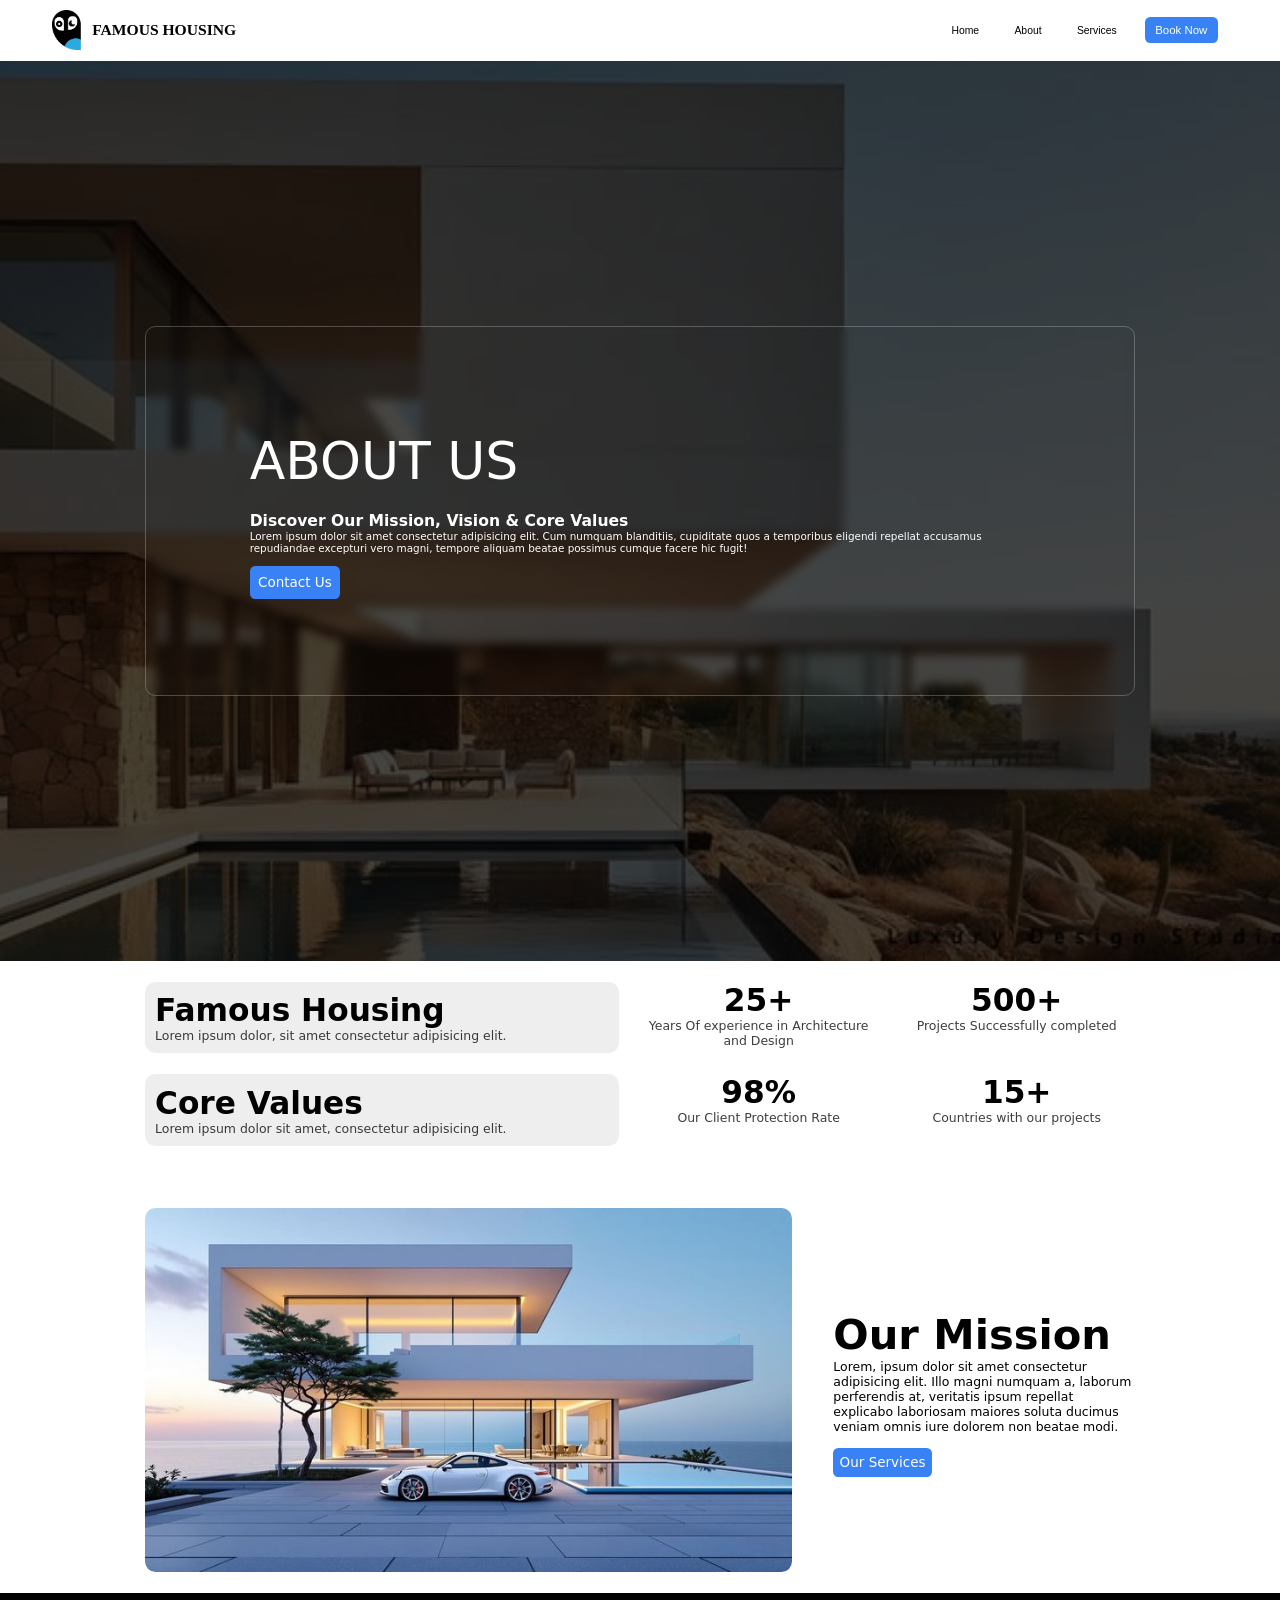
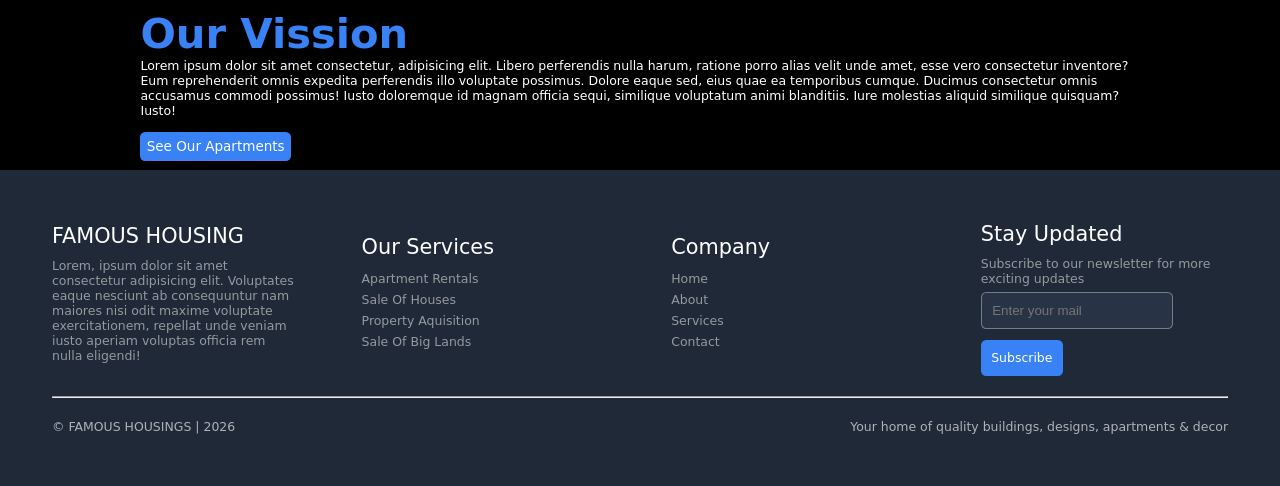
==== about.html @ 575971b8 "updated my footer to a different style and color, i also changed all my buttons colors from orange t" ====
<!DOCTYPE html>
<html lang="en">
<head>
    <meta charset="UTF-8">
    <meta name="viewport" content="width=device-width, initial-scale=1.0">
    <title>About Us</title>
   <link rel="stylesheet" href="/CSS/about.css">
   <link rel="stylesheet" href="/CSS/nav.css">
   <link rel="stylesheet" href="/CSS/aboutMedia.css">
</head>
<body>
    
     <div class="navFill">
    <nav class="primaryNav">
        <div class="companyDetails">
            <img src="/Images/navLogo.png" alt="Famous Housing & Apartment Logo" height="40px">
            <p>FAMOUS HOUSING</p>
        </div>

        <div class="navItems">
            <ul>
                <li><a href="/index.html">Home</a></li>
                <li><a href="/about.html">About</a></li>
                <li><a href="/pageServices.html">Services</a></li>
                <button> <a href="/apartment.html">Book Now</a></button>
            </ul>
        </div>
    </nav>
    </div>

   <section class="hero">
    <div class="heroSection">
        <div class="heroData">
            <p class="head">ABOUT US</p>
            <h4>Discover Our Mission, Vision & Core Values</h4>
            <p>Lorem ipsum dolor sit amet consectetur adipisicing elit. Cum numquam blanditiis, cupiditate quos a temporibus eligendi repellat accusamus repudiandae excepturi vero magni, tempore aliquam beatae possimus cumque facere hic fugit!</p>
            <a href="#">Contact Us</a>
        </div>
    </div>
   </section>

      <section class="overView">
    <div class="profile">
        <div class="dataOne">
            <h1>Famous Housing</h1>
            <p>Lorem ipsum dolor, sit amet consectetur adipisicing elit.</p>
        </div>

        <div class="dataTwo">
            <h1>25+</h1>
            <p>Years Of experience in  Architecture and Design</p>
        </div>

        <div class="dataThree">
            <h1>500+</h1>
            <p>Projects Successfully completed</p>
        </div>

        <div class="dataOne">
            <h1>Core Values</h1>
            <p>Lorem ipsum dolor sit amet, consectetur adipisicing elit. </p>
        </div>
        <div class="dataThree">
            <h1>98%</h1>
            <p>Our Client Protection Rate</p>
        </div>
        <div class="dataThree">
            <h1>15+</h1>
            <p>Countries with our projects</p>
        </div>
        
    </div>
   </section>

   <section id="dataOne">
    <div class="dataOneInfo">
        <img src="/Images/aboutbody.JPG" alt="A frontview of a luxuries apartment with chairs infront of it">
        <div class="InfoText">
            <h3>Our Mission</h3>
            <p>Lorem, ipsum dolor sit amet consectetur adipisicing elit. Illo magni numquam a, laborum perferendis at, veritatis ipsum repellat explicabo laboriosam maiores soluta ducimus veniam omnis iure dolorem non beatae modi.</p>
             <a href="/pageServices.html">Our Services</a>
        </div>
    </div>
   </section>

   <section class="visionBorad">
   <div class="visionData">
     <h3>Our Vission</h3>
    <p>Lorem ipsum dolor sit amet consectetur, adipisicing elit. Libero perferendis nulla harum, ratione porro alias velit unde amet, esse vero consectetur inventore? Eum reprehenderit omnis expedita perferendis illo voluptate possimus.
    Dolore eaque sed, eius quae ea temporibus cumque. Ducimus consectetur omnis accusamus commodi possimus! Iusto doloremque id magnam officia sequi, similique voluptatum animi blanditiis. Iure molestias aliquid similique quisquam? Iusto!</p>
     <a href="/apartment.html">See Our Apartments</a>
   </div>
   </section>

 <footer>
    <div class="footerDetails">
      <section class="footerInfo">
        <div class="containerOne">
            <a href="#" class="heading">FAMOUS HOUSING</a>
            <p>Lorem, ipsum dolor sit amet consectetur adipisicing elit. Voluptates eaque nesciunt ab consequuntur nam maiores nisi odit maxime voluptate exercitationem, repellat unde veniam iusto aperiam voluptas officia rem nulla eligendi!</p>
        </div>

        <div class="containerTwo">
            <p class="heading"> Our Services</p>
            <ul>
                <li>Apartment Rentals</li>
                <li>Sale Of Houses</li>
                <li>Property Aquisition</li>
                <li>Sale Of Big Lands</li>
            </ul>
        </div>
        <div class="containerThree">
            <p class="heading">Company</p>
           <ul>
                <li><a href="/index.html">Home</a></li>
                <li><a href="/about.html">About</a></li>
                <li><a href="/pageServices.html">Services</a></li>
                <li><a href="/contact.html">Contact</a></li>
            </ul>
        </div>

        <div class="update">
            <p class="heading">Stay Updated</p>
            <p class="upText">Subscribe to our newsletter for more exciting updates</p>
            <input type="mail" placeholder="Enter your mail">
            
            <a href="#" class="btn">Subscribe</a>
            
        </div>
        
      </section>
      <hr>
      <div class="brand">
            <p>&copy; FAMOUS HOUSINGS | 2026</p>
            <p>Your home of quality buildings, designs, apartments & decor</p>
        </div>
      </div>

         
    </footer>
</body>
</html>
---- CSS/about.css ----
body{
    background-color: rgb(255, 255, 255);
    font-family: system-ui, -apple-system, BlinkMacSystemFont, 'Segoe UI', Roboto, Oxygen, Ubuntu, Cantarell, 'Open Sans', 'Helvetica Neue', sans-serif;

}
.heroSection{
    font-family: system-ui, -apple-system, BlinkMacSystemFont, 'Segoe UI', Roboto, Oxygen, Ubuntu, Cantarell, 'Open Sans', 'Helvetica Neue', sans-serif;
    display: flex;
    justify-content: center;
    align-items: center;
    align-content: center;
    padding: 2rem;
    height: 100vh;
    background-image: url(/Images/abouthero.JPG);
    background-color: rgba(0, 0, 0, 0.726);
    background-blend-mode: overlay;
    background-position: center;
    background-size: cover;
    background-repeat: no-repeat;
    color: white;
    padding: 2rem;
}

.heroData{
    height: auto;
    background-color: rgba(240, 248, 255, 0);
    backdrop-filter: blur(05px);
    padding: 10rem;
    align-items: center;
    align-content: center;
    border-radius: 1rem;
    border: 1px solid rgba(255, 255, 255, 0.24);
    width: 80%;
}

.heroData .head{
    font-size: 5rem;
}

.heroData h4{
    font-size: 1.5rem;

}

.heroData p{
    font-size: 1rem ;
    margin-bottom: 2rem;
}

.heroData a{
    text-decoration: none;
    color: white;
    font-size: 1.3rem;
    cursor: pointer;
    padding: 0.8rem;
    border-radius: 0.5rem;
    background-color: #3882F6;
    transition: ease-in-out 0.15s;
}
#dataOne a, 
.visionBorad a{
    text-decoration: none;
    color: white;
    font-size: 1.3rem;
    cursor: pointer;
    padding: 0.6rem;
    border-radius: 0.5rem;
    background-color:#3882F6;
    transition: ease-in-out 0.15s;
    margin-bottom: 2.5rem;
}


.dataOne{
    background-color: rgb(238, 238, 238);
    padding: 1rem;
    border-radius: 1rem;
}
#dataOne a:hover{
    background-color: #0448b7;
}
.visionBorad a:hover{
    background-color: #0448b7;;
}
.heroData a:hover{
    background-color:#0448b7;;
}

.dataOne h1{
    color: rgb(0, 0, 0);
}

.overView{
    padding: 2rem;
    display: flex;
    justify-content: center;
    align-content: center;
}
.profile{
    width: 80%;
    display: grid ;
    grid-template-columns: 2fr 1fr 1fr;
    gap: 2rem;
    margin-bottom: 2rem;
}

.profile h1{
    font-size: 3rem;

}

.profile p{
    font-size: 1.2rem;
    color: rgba(0, 0, 0, 0.76);
}

.dataTwo{
    text-align: center;
}


.dataThree{
    text-align: center;
}
#dataOne{
    display: flex;
    justify-content: center;
    align-items: center;
    align-content: center;
    padding: 2rem;
}
.dataOneInfo{
    width: 80%;
    display: grid;
    grid-template-columns: 1fr 1fr;
    gap: 4rem;
    align-items: center;
}

.dataOneInfo h3{
    font-size: 4rem;
}

.dataOneInfo p{
    font-size: 1.2rem;
    margin-bottom: 2rem;
}

.dataOneInfo img{
    height: 35rem;
    border-radius: 1rem;
}

.visionBorad{
    background-color: black;
    color: white;
    padding: 1.5rem;
    display: flex;
    justify-content: center;
    align-content: center;
}
.visionData{
    width: 80%;
}

.visionData h3{
    font-size: 4rem;
    color: #3882F6;
}

.visionData p{
    font-size: 1.2rem;
    margin-bottom: 2rem;
}
---- CSS/nav.css ----
*{

    padding: 0;
    margin: 0;
    box-sizing: border-box;
    text-decoration: none;
    list-style: none;
}

body{
    background-color: rgb(255, 255, 255);
    font-family: system-ui, -apple-system, BlinkMacSystemFont, 'Segoe UI', Roboto, Oxygen, Ubuntu, Cantarell, 'Open Sans', 'Helvetica Neue', sans-serif;
}

html{
    font-size: 80%;
}

.primaryNav{
    background-color: rgb(255, 255, 255);
    align-items: center;
    display: flex;
    justify-content: space-between;
    padding: 1rem; 
    z-index: 1;
    max-width: 100%;
    height: auto;
}

.companyDetails{
    display: flex;
    justify-content: space-between;
    gap: 1rem;
    font-size: 1.5rem;
    font-family: 'Times New Roman', Times, serif;
    font-weight: bolder;
    align-items: center;
    color: rgb(0, 0, 0);
    margin-left: 4rem;
}




.navItems{
    display: flex;
    justify-content: space-between;
    margin-right: 5rem;
}

.navItems ul{
    display: flex;
    justify-content: space-between;
    gap: 2rem;
    font-family: Arial, Helvetica, sans-serif;
    font-size: 1rem;
    align-items: center;
    transition: ease 0.3s;
  
}

.navItems li{
    list-style: none;
    
}

.navItems ul li a:focus, .navItems ul li a:hover{
    background-color: #3882F6;
} 

.navItems a{
    text-decoration: none;
      color: black;
      padding: 0.7rem;
      border-radius: 0.5rem;
      transition: 0.5s;
   
}

.navItems ul button{
    background-color: #3882F6;
    height: 2.5rem;
    width: 7rem;
    border: none;
    border-radius: 0.5rem;
    font-size: 1.1rem;
    transition: ease-in-out 0.2s;
    animation: glow 1s infinite;
}
@keyframes glow{
    0% {
        box-shadow: 0 0 10px rgba(255, 255, 255, 0.5);
    }
    50%{
        box-shadow: 0 0 20px rgb(255, 255, 255);
    }
    100%{
        box-shadow: 0 0 10px rgba(255, 255, 255, 0.5);
    }

}
.navItems ul button a{
    color: white;
}

.navItems ul button:hover{
    background-color: rgb(0, 0, 75);
}

footer{
    padding: 2rem;
    display: flex;
    justify-content: center;
    align-items: center;
    align-content: center;
    background-color: #1F2937;
    color: white;
    width: 100%;
}

.footerDetails{
    padding: 3rem;
   
}

.footerInfo{
    display: grid;
    grid-template-columns: 1fr 1fr 1fr 1fr;
    gap: 6rem;
    align-items: center;
    align-content: center;
    margin-bottom: 3rem;
}

.heading{
    font-size: 2rem;
    margin-bottom: 1rem;
    font-weight: 500;
}

.containerOne a{
    color: white;

}

.containerOne a:hover{
    color:#3882F6;
}

.containerOne p{
    font-size: 1.2rem;
    margin-top: 1rem;
    color: rgba(255, 255, 255, 0.525);
}

.containerTwo ul{
    font-size: 1.2rem;
    line-height: 2rem;
    color: rgba(255, 255, 255, 0.525);
}

.containerThree a{
    color: rgba(255, 255, 255, 0.525);
    font-size: 1.2rem;
    line-height: 2rem;
}

.containerThree a:hover{
    color:#3882F6;
}

.upText{
    font-size: 1.2rem;
    margin-bottom: 0.5rem;
    color: rgba(255, 255, 255, 0.525);
}
.update input{
    height: auto;
    width: fit-content;
    border: 0.5px solid rgba(255, 255, 255, 0.357);
    background-color: #283445;
    padding: 1rem;
    border-radius: 0.5rem;
    color: white;
    margin-bottom: 2rem;
   
}

.btn{
    padding: 1rem;
    border: none;
    border-radius: 0.5rem;
    background-color: #3882F6;
    color: white;
    font-size: 1.2rem;
    
    
    
}

.brand{
    display: flex;
    justify-content: space-between;
    gap: 12rem;
    color: rgba(255, 255, 255, 0.643);
    font-size: 1.2rem;
    margin-top: 2rem;
}
---- CSS/aboutMedia.css ----
@media (max-width: 144rem){
    html{
        font-size: 70%;
    }
}

@media (max-width: 102.4rem){
    html{
        font-size: 65%;

    }
    .dataOneInfo{
        grid-template-columns: 1fr 1fr;
    }

    
}

@media(max-width: 60rem){
    html{
        font-size: 50%;
    }
    .missionData{
        display: block;
    }

    .dataOneInfo{
        display: block;
    }

    .dataOneInfo img{
        height: 21rem;
    }
    .heroSection{
        height: 70vh;
    }

    .heroData{
        height: 40vh;
    }

    .heroData{
        padding: 3rem;
    }

    /* .navItems ul{
        display: none;
    } */
      .footerInfo{
        grid-template-columns: 1fr 1fr;
    }
}
@media(max-width: 30rem){
    html{
        font-size: 45%;
    }


}
@media (max-width: 22.5rem){
    html{
        font-size: 40%;
    }
}
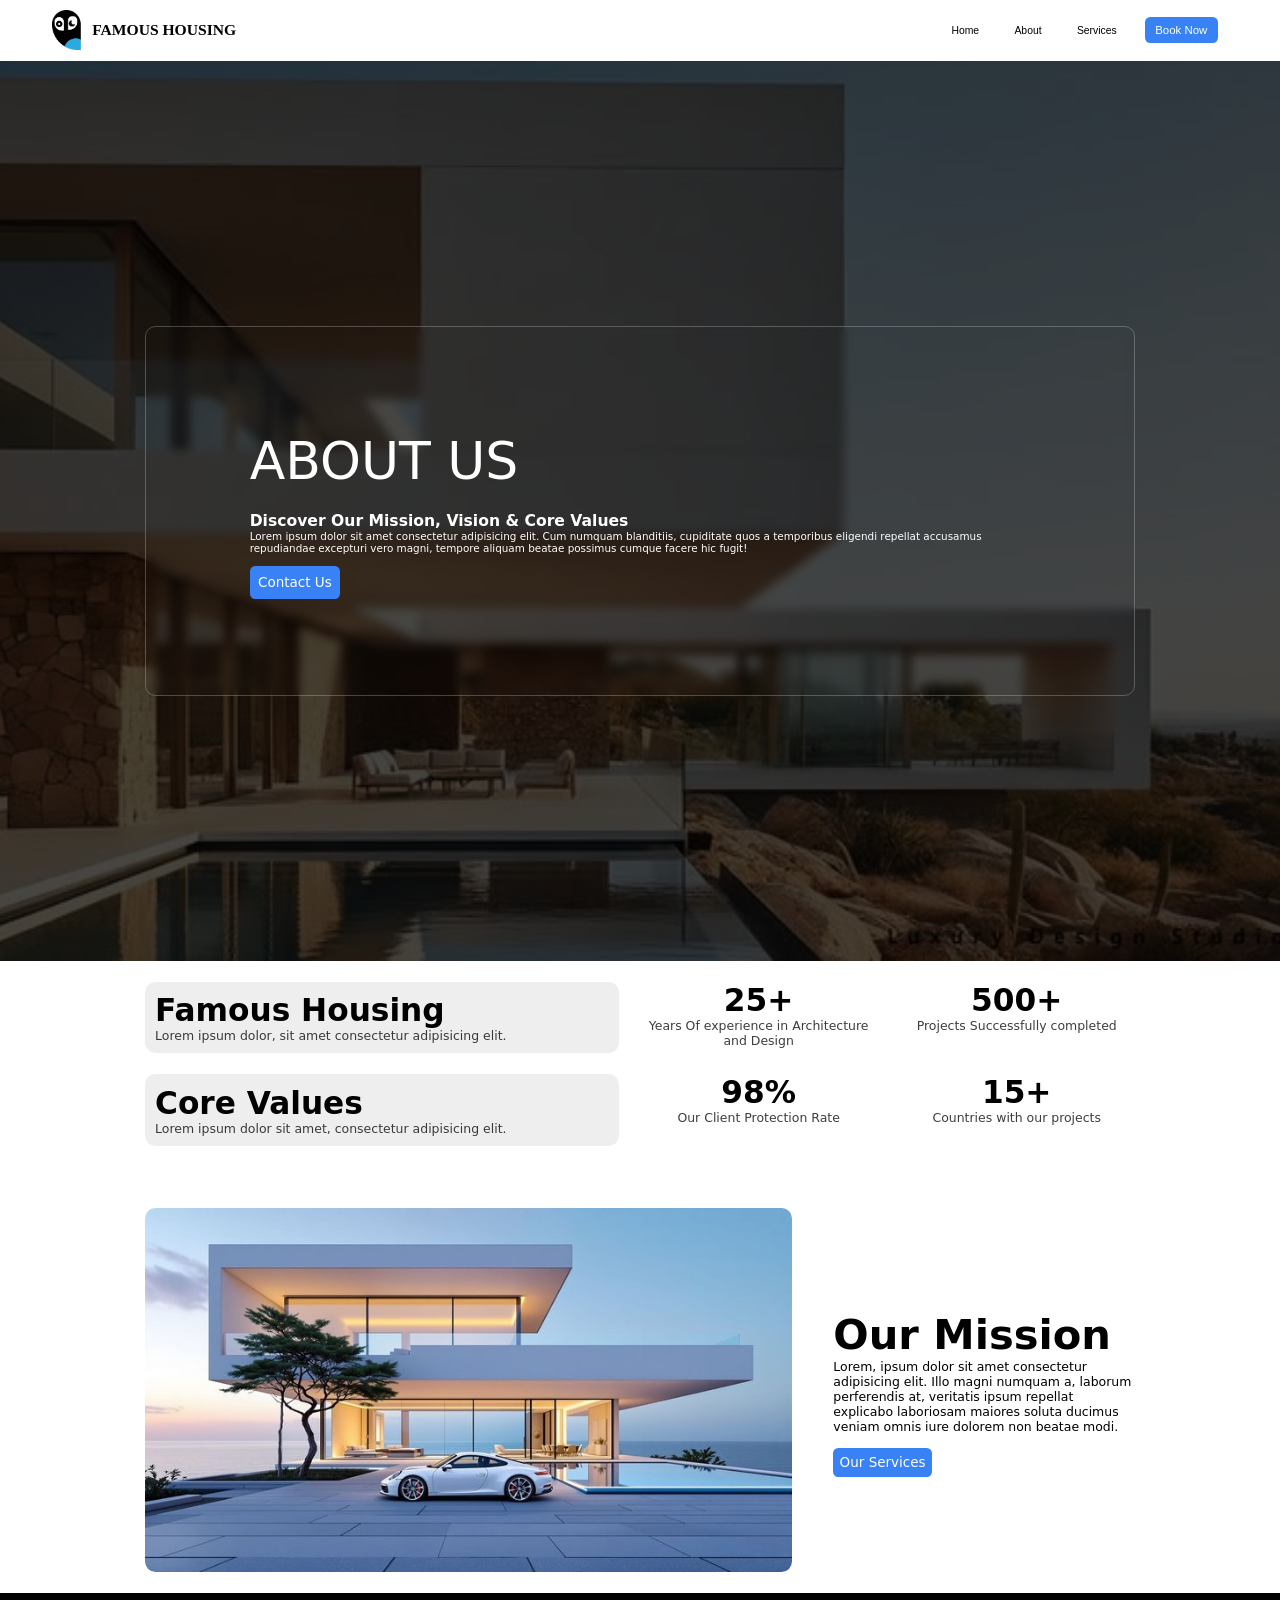
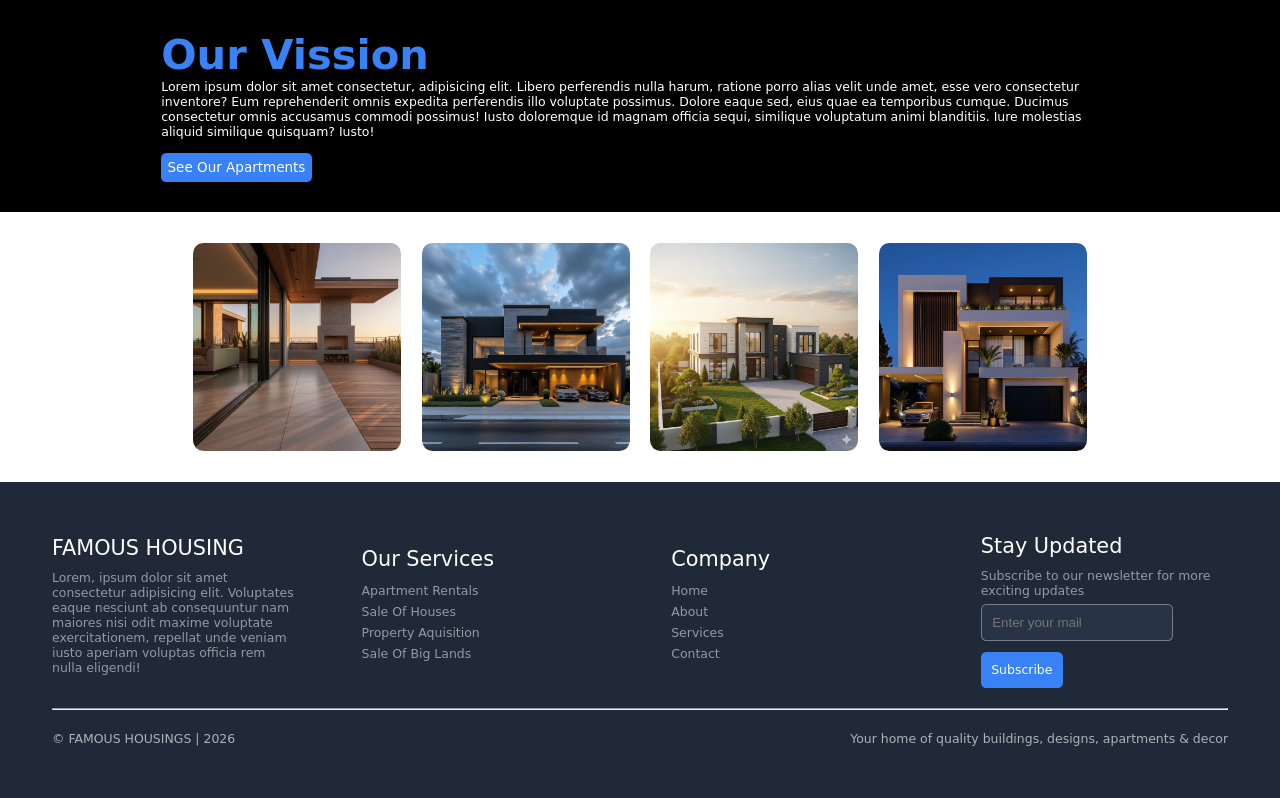
==== commit dc3c6906: "WIP: local changes" ====
--- a/about.html
+++ b/about.html
@@ -92,6 +92,18 @@
    </div>
    </section>
 
+   <section class="gallery">
+    <div class="galleryImages">
+        <img src="/Images/P4.JPG" alt="A house image with grass infront of it ">
+  
+        <img src="/Images/A2.JPG" alt="A house image with grass infront of it ">
+
+        <img src="/Images/A3.JPG" alt="A house image with grass infront of it ">
+   
+        <img src="/Images/A4.JPG" alt="A house image with grass infront of it ">
+    </div>
+   </section>
+
  <footer>
     <div class="footerDetails">
       <section class="footerInfo">
--- a/CSS/about.css
+++ b/CSS/about.css
@@ -162,6 +162,7 @@
 }
 .visionData{
     width: 80%;
+    padding: 2rem;
 }
 
 .visionData h3{
@@ -174,6 +175,25 @@
     margin-bottom: 2rem;
 }
 
+.gallery{
+    padding: 3rem;
+    display: flex;
+    justify-content: center;
+    align-content: center;
+}
+
+.galleryImages{
+    display: grid;
+    grid-template-columns: 1fr 1fr 1fr 1fr;
+    gap: 2rem;
+}
+
+.gallery img{
+   flex: 1;
+    height: 30rem;
+    border-radius: 1rem;
+  
+}
 
 
 
--- a/CSS/nav.css
+++ b/CSS/nav.css
@@ -64,7 +64,8 @@
     
 }
 
-.navItems ul li a:focus, .navItems ul li a:hover{
+.navItems ul li a:active, 
+.navItems ul li a:hover{
     background-color: #3882F6;
 } 
 
@@ -104,7 +105,7 @@
 }
 
 .navItems ul button:hover{
-    background-color: rgb(0, 0, 75);
+    background-color:#0243ab;
 }
 
 footer{
@@ -144,7 +145,7 @@
 }
 
 .containerOne a:hover{
-    color:#3882F6;
+    color:#1c59bb;
 }
 
 .containerOne p{
@@ -183,7 +184,16 @@
     border-radius: 0.5rem;
     color: white;
     margin-bottom: 2rem;
+    margin-right: 1rem;
    
+}
+
+.update a{
+    transition: ease-in-out 0.3s;
+}
+
+.update a:hover{
+    background-color: #0757d8;
 }
 
 .btn{
--- a/CSS/aboutMedia.css
+++ b/CSS/aboutMedia.css
@@ -12,6 +12,15 @@
     }
     .dataOneInfo{
         grid-template-columns: 1fr 1fr;
+    }
+
+    .galleryImages{
+        grid-template-columns: 1fr 1fr 1fr 1fr;
+
+    }
+
+    .gallery img{
+        height: 20rem;
     }
 
     
@@ -50,10 +59,28 @@
       .footerInfo{
         grid-template-columns: 1fr 1fr;
     }
+
+    .galleryImages{
+        grid-template-columns: 1fr 1fr 1fr;
+
+    }
+
+    .gallery img{
+        height: 17rem;
+    }
 }
 @media(max-width: 30rem){
     html{
         font-size: 45%;
+    }
+
+    .galleryImages{
+        grid-template-columns: 1fr 1fr;
+
+    }
+
+    .gallery img{
+        height: 22rem;
     }
 
 
@@ -62,5 +89,14 @@
     html{
         font-size: 40%;
     }
+
+    .galleryImages{
+        grid-template-columns: 1fr 1fr;
+
+    }
+
+    .gallery img{
+        height: 20rem;
+    }
 }
 
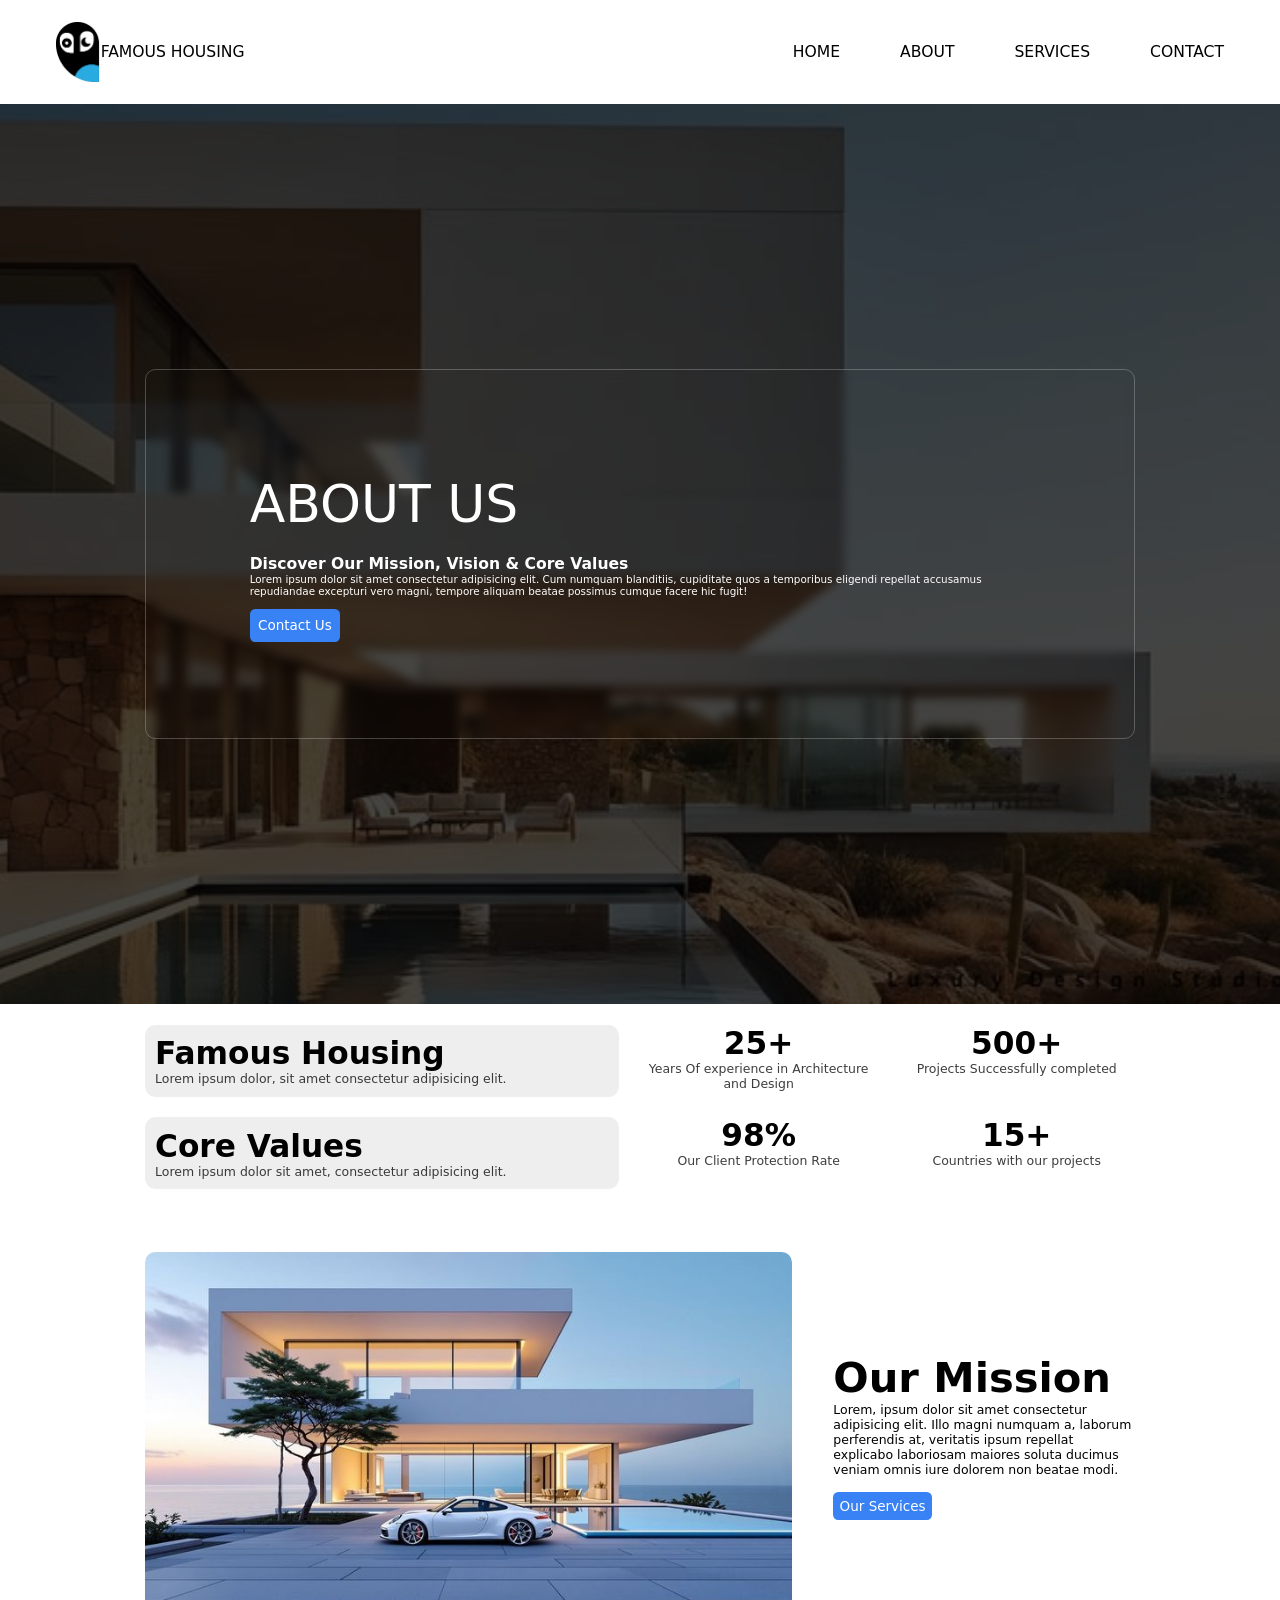
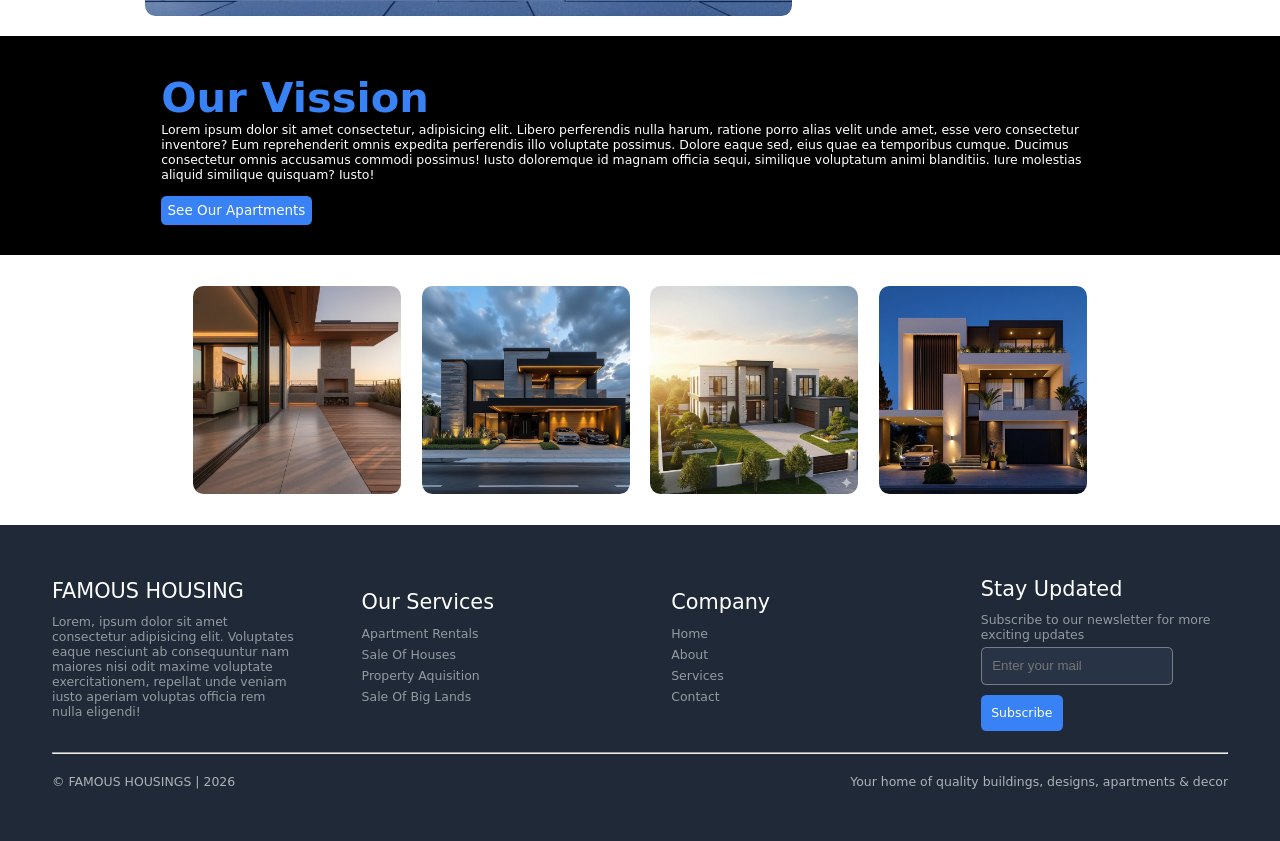
==== commit 88a7c0aa: "added my JS file and also changed my navbar and made it responsive using JS and added a hamburger me" ====
--- a/about.html
+++ b/about.html
@@ -10,23 +10,23 @@
 </head>
 <body>
     
-     <div class="navFill">
-    <nav class="primaryNav">
-        <div class="companyDetails">
-            <img src="/Images/navLogo.png" alt="Famous Housing & Apartment Logo" height="40px">
-            <p>FAMOUS HOUSING</p>
-        </div>
-
-        <div class="navItems">
-            <ul>
-                <li><a href="/index.html">Home</a></li>
-                <li><a href="/about.html">About</a></li>
-                <li><a href="/pageServices.html">Services</a></li>
-                <button> <a href="/apartment.html">Book Now</a></button>
-            </ul>
-        </div>
+     <nav>
+        <ul class="sidebar">
+            <li onClick=hideSidebar()><a href="#" ><img src="/Images/close-x-svgrepo-com.svg" alt="" height="40px" class="navBtn"></a></li>
+            <li><a href="index.html">HOME</a></li>
+            <li><a href="about.html">ABOUT</a></li>
+            <li><a href="pageServices.html">SERVICES</a></li>
+            <li><a href="contact.html">CONTACT</a></li>
+        </ul>
+        <ul>
+            <li class="hideOnMobile navLogo"><a href="#"><img src="Images/navLogo.png" alt="" height="60px">FAMOUS HOUSING</a></li>
+            <li class="hideOnMobile"><a href="#">HOME</a></li>
+            <li class="hideOnMobile"><a href="about.html">ABOUT</a></li>
+            <li class="hideOnMobile"><a href="pageServices.html">SERVICES</a></li>
+            <li class="hideOnMobile"><a href="contact.html">CONTACT</a></li>
+            <li class="openBar" onClick=showSidebar() ><a href="#"><img src="/Images/hamburger-menu-svgrepo-com.svg" alt="" height="40px"></a></li>
+        </ul>
     </nav>
-    </div>
 
    <section class="hero">
     <div class="heroSection">
@@ -150,5 +150,6 @@
 
          
     </footer>
+    <script src="nav.js"></script>
 </body>
 </html>
--- a/CSS/nav.css
+++ b/CSS/nav.css
@@ -7,105 +7,98 @@
     list-style: none;
 }
 
+/* Set body background and typography for the entire site */
 body{
-    background-color: rgb(255, 255, 255);
-    font-family: system-ui, -apple-system, BlinkMacSystemFont, 'Segoe UI', Roboto, Oxygen, Ubuntu, Cantarell, 'Open Sans', 'Helvetica Neue', sans-serif;
-}
-
+    background-color: rgb(255, 255, 255); /* White background */
+    font-family: system-ui, -apple-system, BlinkMacSystemFont, 'Segoe UI', Roboto, Oxygen, Ubuntu, Cantarell, 'Open Sans', 'Helvetica Neue', sans-serif; /* Cross-platform font stack */
+}
+
+/* Base font size for responsive rem units */
 html{
-    font-size: 80%;
-}
-
-.primaryNav{
-    background-color: rgb(255, 255, 255);
-    align-items: center;
-    display: flex;
-    justify-content: space-between;
-    padding: 1rem; 
-    z-index: 1;
-    max-width: 100%;
-    height: auto;
-}
-
-.companyDetails{
-    display: flex;
-    justify-content: space-between;
-    gap: 1rem;
+    font-size: 80%; /* Makes 1rem = 12.8px for scalable sizing */
+}
+
+/* Navigation bar: horizontal layout with white background */
+nav{
+    background-color: white; /* White nav background */
+    height: auto; /* Flexible height for content */
+    padding: 1.5rem; /* Inner spacing */
+}
+
+/* Navigation list: horizontal flex layout with right alignment */
+nav ul{
+    width: 100%; /* Full width */
+    display: flex; /* Horizontal layout */
+    justify-content: flex-end; /* Align items to the right */
+    align-items: flex-end; /* Align vertically at bottom */
+    padding: 1rem; /* Inner padding */
+    
+}
+
+/* Logo styling: larger, bolder text */
+.navLogo{
+    font-size: 2.5rem; /* Large text */
+    font-weight: 900; /* Heavy weight */
+    
+}
+
+/* Navigation list items */
+nav li{
+    height: 5rem; /* Fixed height for consistent spacing */
+}
+
+/* Navigation links: flex container for icon+text alignment */
+nav a{
+    height: 100%; /* Fill parent height */
+    padding: 0 30px; /* Horizontal padding on left/right */
+    display: flex; /* Flexbox for content alignment */
+    justify-content: flex-start; /* Align content left */
+    align-items: center; /* Center vertically */
+    color: rgb(0, 0, 0); /* Black text */
+    font-weight: 500; /* Medium font weight */
+   font-size: 1.5rem; /* Readable size */
+}
+
+/* Navigation link hover state: subtle background change */
+nav a:hover{
+    background-color: rgba(0, 0, 0, 0.228); /* Slight dark overlay */
+    border-radius: 0.5rem; /* Rounded corners */
+}
+
+/* Make first nav item push other items to the right */
+nav li:first-child{
+    margin-right: auto; /* Take up leftover horizontal space */
+}
+
+/* Mobile sidebar: fixed position overlay menu */
+.sidebar{
+    position: fixed; /* Overlay the page */
+    top: 0; /* Stick to top */
+    right: 0; /* Stick to right edge */
+    width: 250px; /* Narrow sidebar width */
+    height: auto; /* Flexible height */
+    background-color: rgba(255, 255, 255, 0.498); /* Semi-transparent white */
+    backdrop-filter: blur(10px); /* Frosted glass effect */
+    display: none; /* Hidden by default */
+    justify-content: flex-start; /* Align items to top */
+    align-items: flex-start; /* Stack vertically */
+    flex-direction: column; /* Vertical orientation */
+    z-index: 999; /* On top of other content */
+    
+}
+.navBtn{
+    height: 3rem;
+}
+.sidebar li{
+    width: 100%;
+}
+
+.sidebar a{
+    width: 100%;
     font-size: 1.5rem;
-    font-family: 'Times New Roman', Times, serif;
-    font-weight: bolder;
-    align-items: center;
-    color: rgb(0, 0, 0);
-    margin-left: 4rem;
-}
-
-
-
-
-.navItems{
-    display: flex;
-    justify-content: space-between;
-    margin-right: 5rem;
-}
-
-.navItems ul{
-    display: flex;
-    justify-content: space-between;
-    gap: 2rem;
-    font-family: Arial, Helvetica, sans-serif;
-    font-size: 1rem;
-    align-items: center;
-    transition: ease 0.3s;
-  
-}
-
-.navItems li{
-    list-style: none;
-    
-}
-
-.navItems ul li a:active, 
-.navItems ul li a:hover{
-    background-color: #3882F6;
-} 
-
-.navItems a{
-    text-decoration: none;
-      color: black;
-      padding: 0.7rem;
-      border-radius: 0.5rem;
-      transition: 0.5s;
-   
-}
-
-.navItems ul button{
-    background-color: #3882F6;
-    height: 2.5rem;
-    width: 7rem;
-    border: none;
-    border-radius: 0.5rem;
-    font-size: 1.1rem;
-    transition: ease-in-out 0.2s;
-    animation: glow 1s infinite;
-}
-@keyframes glow{
-    0% {
-        box-shadow: 0 0 10px rgba(255, 255, 255, 0.5);
-    }
-    50%{
-        box-shadow: 0 0 20px rgb(255, 255, 255);
-    }
-    100%{
-        box-shadow: 0 0 10px rgba(255, 255, 255, 0.5);
-    }
-
-}
-.navItems ul button a{
-    color: white;
-}
-
-.navItems ul button:hover{
-    background-color:#0243ab;
+}
+.openBar{
+    display: none;
 }
 
 footer{
@@ -216,4 +209,53 @@
     font-size: 1.2rem;
     margin-top: 2rem;
 }
-
+@media(max-width: 60rem){
+    html{
+        font-size: 40%;
+    }
+
+
+       .hideOnMobile{
+        display: none;
+    }
+
+      .sidebar{
+        width: 100%;
+        height: auto;
+    }
+     .navLogo{
+    display: flex;
+   }
+
+   nav a:hover{
+    background-color: white;
+   }
+        .openBar{
+        display: flex;
+    }
+
+      .sidebar{
+        width: 100%;
+        height: auto;
+    }
+     .navLogo{
+    display: flex;
+   }
+
+   nav a:hover{
+    background-color: white;
+   }
+
+
+}
+
+@media (max-width: 22.5rem){
+    html{
+        font-size: 40%;
+    }
+      .sidebar{
+        width: 100%;
+        height: 100vh;
+    }
+  
+}
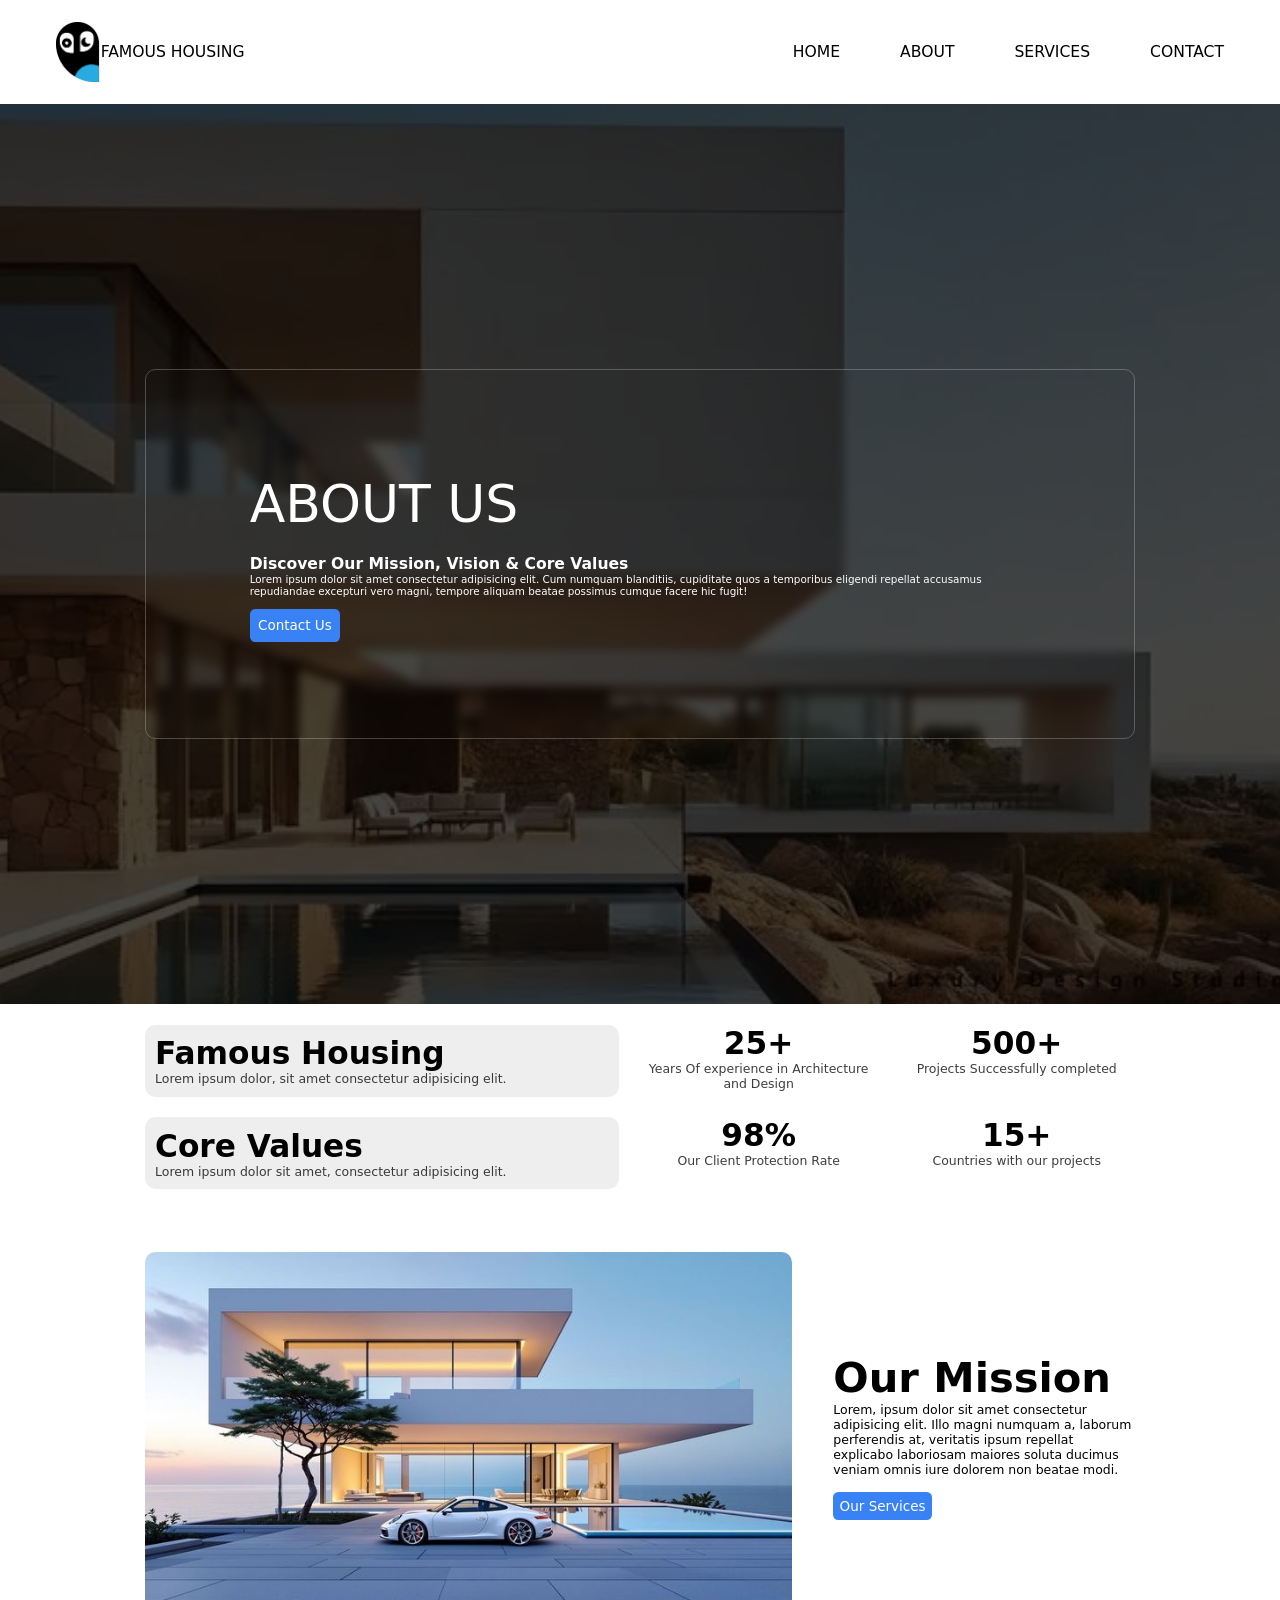
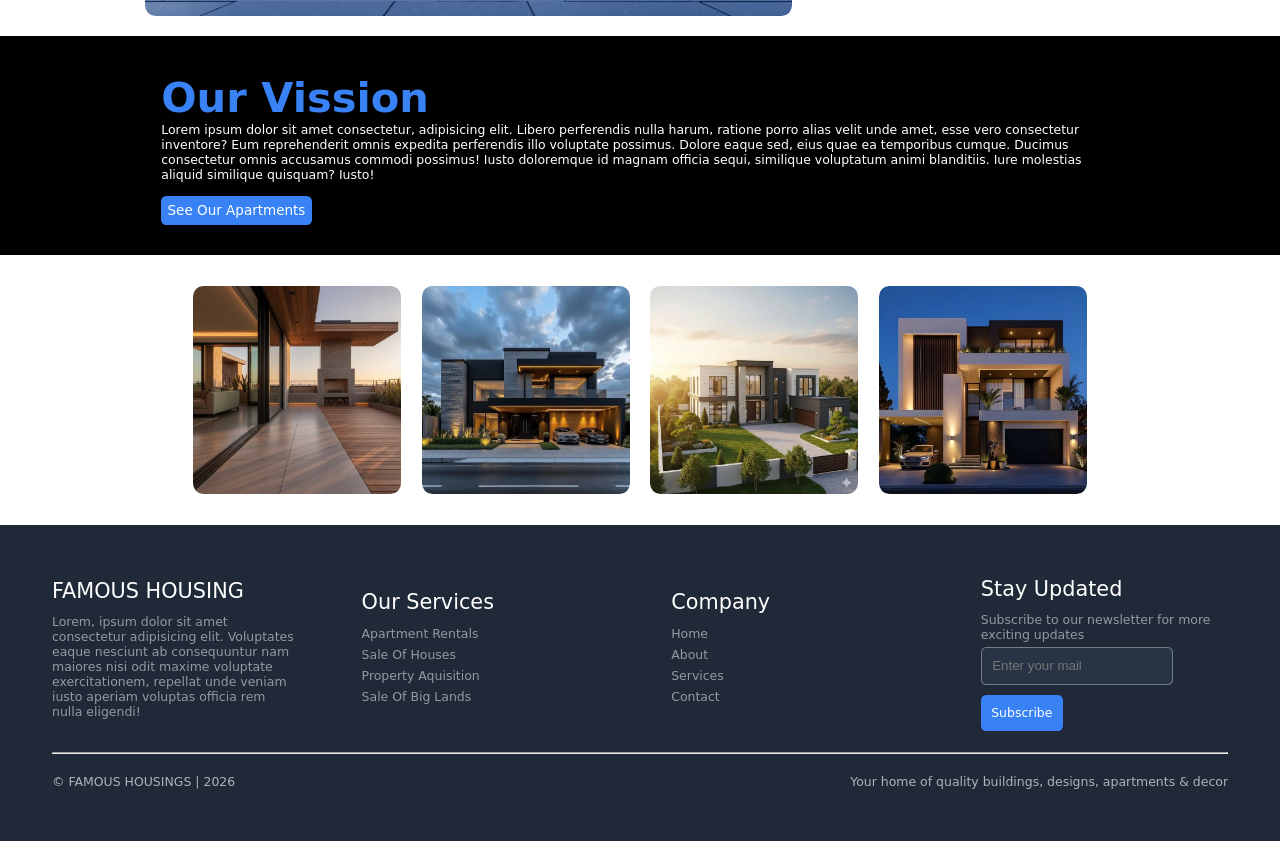
==== commit 05b2c23b: "i compressed my images to webp format and updated them in my files" ====
--- a/about.html
+++ b/about.html
@@ -12,19 +12,19 @@
     
      <nav>
         <ul class="sidebar">
-            <li onClick=hideSidebar()><a href="#" ><img src="/Images/close-x-svgrepo-com.svg" alt="" height="40px" class="navBtn"></a></li>
+            <li onClick=hideSidebar()><a href="#" ><img src="/Images/close-x-svgrepo-com.svg" alt="" height="40" class="navBtn"></a></li>
             <li><a href="index.html">HOME</a></li>
             <li><a href="about.html">ABOUT</a></li>
             <li><a href="pageServices.html">SERVICES</a></li>
             <li><a href="contact.html">CONTACT</a></li>
         </ul>
         <ul>
-            <li class="hideOnMobile navLogo"><a href="#"><img src="Images/navLogo.png" alt="" height="60px">FAMOUS HOUSING</a></li>
+            <li class="hideOnMobile navLogo"><a href="#"><img src="Images/navLogo.png" alt="" height="60">FAMOUS HOUSING</a></li>
             <li class="hideOnMobile"><a href="#">HOME</a></li>
             <li class="hideOnMobile"><a href="about.html">ABOUT</a></li>
             <li class="hideOnMobile"><a href="pageServices.html">SERVICES</a></li>
             <li class="hideOnMobile"><a href="contact.html">CONTACT</a></li>
-            <li class="openBar" onClick=showSidebar() ><a href="#"><img src="/Images/hamburger-menu-svgrepo-com.svg" alt="" height="40px"></a></li>
+            <li class="openBar" onClick=showSidebar() ><a href="#"><img src="/Images/hamburger-menu-svgrepo-com.svg" alt="" height="40"></a></li>
         </ul>
     </nav>
 
@@ -96,11 +96,11 @@
     <div class="galleryImages">
         <img src="/Images/P4.JPG" alt="A house image with grass infront of it ">
   
-        <img src="/Images/A2.JPG" alt="A house image with grass infront of it ">
+        <img src="/Images/A2.webp" alt="A house image with grass infront of it ">
 
-        <img src="/Images/A3.JPG" alt="A house image with grass infront of it ">
+        <img src="/Images/A3.webp" alt="A house image with grass infront of it ">
    
-        <img src="/Images/A4.JPG" alt="A house image with grass infront of it ">
+        <img src="/Images/A4.webp" alt="A house image with grass infront of it ">
     </div>
    </section>
 
--- a/CSS/about.css
+++ b/CSS/about.css
@@ -12,7 +12,7 @@
     align-content: center;
     padding: 2rem;
     height: 100vh;
-    background-image: url(/Images/abouthero.JPG);
+    background-image: url(/Images/abouthero.webp);
     background-color: rgba(0, 0, 0, 0.726);
     background-blend-mode: overlay;
     background-position: center;
@@ -190,7 +190,7 @@
 
 .gallery img{
    flex: 1;
-    height: 30rem;
+    height: 20rem;
     border-radius: 1rem;
   
 }
--- a/CSS/nav.css
+++ b/CSS/nav.css
@@ -5,6 +5,7 @@
     box-sizing: border-box;
     text-decoration: none;
     list-style: none;
+    
 }
 
 /* Set body background and typography for the entire site */
@@ -23,6 +24,7 @@
     background-color: white; /* White nav background */
     height: auto; /* Flexible height for content */
     padding: 1.5rem; /* Inner spacing */
+    height: auto;
 }
 
 /* Navigation list: horizontal flex layout with right alignment */
--- a/CSS/aboutMedia.css
+++ b/CSS/aboutMedia.css
@@ -79,9 +79,7 @@
 
     }
 
-    .gallery img{
-        height: 22rem;
-    }
+    
 
 
 }
@@ -95,8 +93,6 @@
 
     }
 
-    .gallery img{
-        height: 20rem;
-    }
+   
 }
 
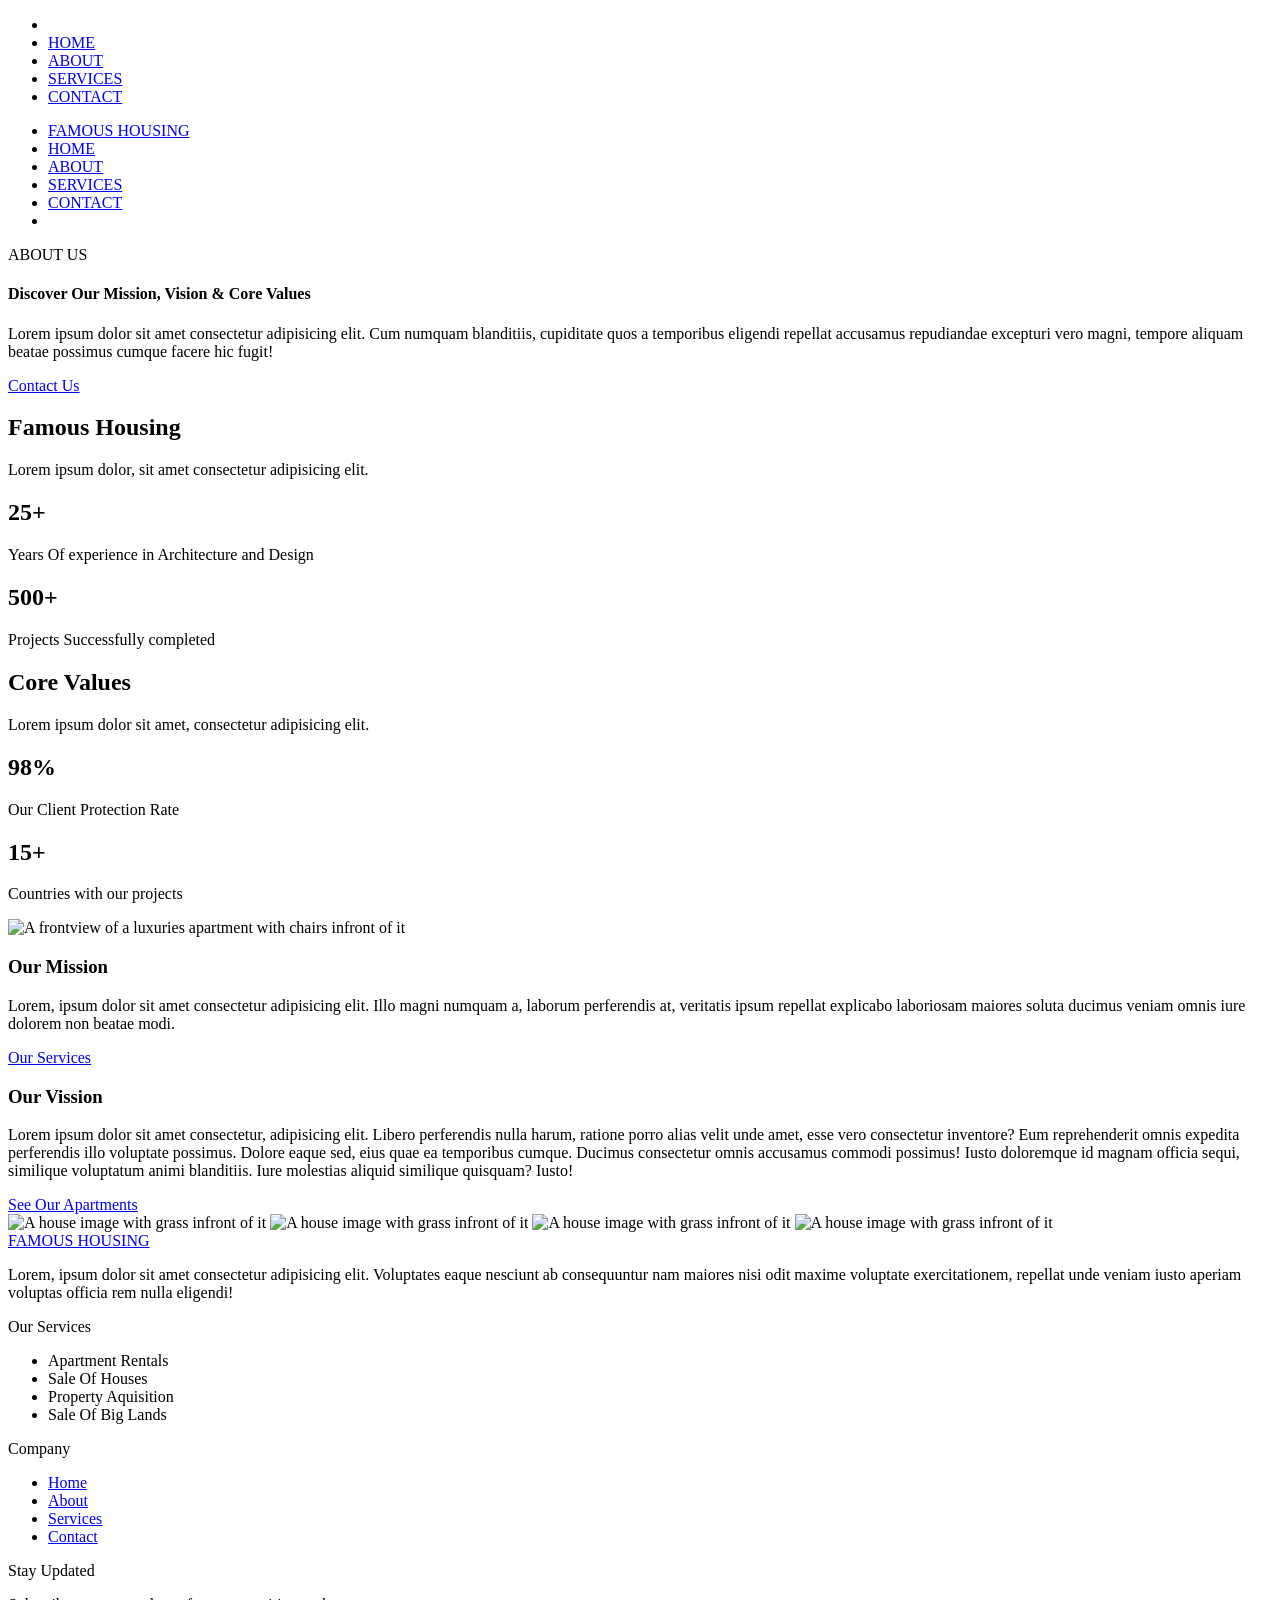
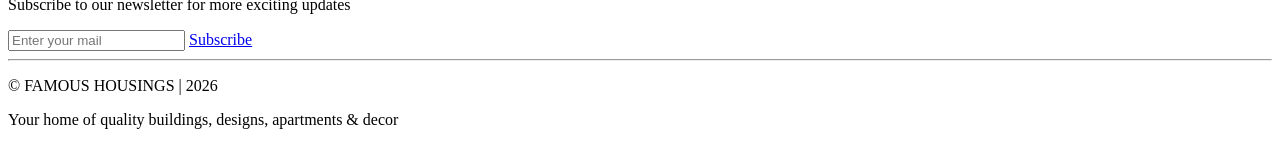
==== commit 6d879659: "rename my folders to small letters" ====
--- a/about.html
+++ b/about.html
@@ -4,27 +4,27 @@
     <meta charset="UTF-8">
     <meta name="viewport" content="width=device-width, initial-scale=1.0">
     <title>About Us</title>
-   <link rel="stylesheet" href="/CSS/about.css">
-   <link rel="stylesheet" href="/CSS/nav.css">
-   <link rel="stylesheet" href="/CSS/aboutMedia.css">
+   <link rel="stylesheet" href="css/about.css">
+   <link rel="stylesheet" href="css/nav.css">
+   <link rel="stylesheet" href="css/aboutMedia.css">
 </head>
 <body>
     
      <nav>
         <ul class="sidebar">
-            <li onClick=hideSidebar()><a href="#" ><img src="/Images/close-x-svgrepo-com.svg" alt="" height="40" class="navBtn"></a></li>
+            <li onClick=hideSidebar()><a href="#" ><img src="images/close-x-svgrepo-com.svg" alt="" height="40" class="navBtn"></a></li>
             <li><a href="index.html">HOME</a></li>
             <li><a href="about.html">ABOUT</a></li>
             <li><a href="pageServices.html">SERVICES</a></li>
             <li><a href="contact.html">CONTACT</a></li>
         </ul>
         <ul>
-            <li class="hideOnMobile navLogo"><a href="#"><img src="Images/navLogo.png" alt="" height="60">FAMOUS HOUSING</a></li>
-            <li class="hideOnMobile"><a href="#">HOME</a></li>
+            <li class="hideOnMobile navLogo"><a href="index.html"><img src="images/navLogo.png" alt="" height="60">FAMOUS HOUSING</a></li>
+            <li class="hideOnMobile"><a href="index.html">HOME</a></li>
             <li class="hideOnMobile"><a href="about.html">ABOUT</a></li>
             <li class="hideOnMobile"><a href="pageServices.html">SERVICES</a></li>
             <li class="hideOnMobile"><a href="contact.html">CONTACT</a></li>
-            <li class="openBar" onClick=showSidebar() ><a href="#"><img src="/Images/hamburger-menu-svgrepo-com.svg" alt="" height="40"></a></li>
+            <li class="openBar" onClick=showSidebar() ><a href="#"><img src="images/hamburger-menu-svgrepo-com.svg" alt="" height="40"></a></li>
         </ul>
     </nav>
 
@@ -34,7 +34,7 @@
             <p class="head">ABOUT US</p>
             <h4>Discover Our Mission, Vision & Core Values</h4>
             <p>Lorem ipsum dolor sit amet consectetur adipisicing elit. Cum numquam blanditiis, cupiditate quos a temporibus eligendi repellat accusamus repudiandae excepturi vero magni, tempore aliquam beatae possimus cumque facere hic fugit!</p>
-            <a href="#">Contact Us</a>
+            <a href="contact.html">Contact Us</a>
         </div>
     </div>
    </section>
@@ -74,11 +74,11 @@
 
    <section id="dataOne">
     <div class="dataOneInfo">
-        <img src="/Images/aboutbody.JPG" alt="A frontview of a luxuries apartment with chairs infront of it">
+        <img src="images/aboutbody.JPG" alt="A frontview of a luxuries apartment with chairs infront of it">
         <div class="InfoText">
             <h3>Our Mission</h3>
             <p>Lorem, ipsum dolor sit amet consectetur adipisicing elit. Illo magni numquam a, laborum perferendis at, veritatis ipsum repellat explicabo laboriosam maiores soluta ducimus veniam omnis iure dolorem non beatae modi.</p>
-             <a href="/pageServices.html">Our Services</a>
+             <a href="pageServices.html">Our Services</a>
         </div>
     </div>
    </section>
@@ -88,19 +88,19 @@
      <h3>Our Vission</h3>
     <p>Lorem ipsum dolor sit amet consectetur, adipisicing elit. Libero perferendis nulla harum, ratione porro alias velit unde amet, esse vero consectetur inventore? Eum reprehenderit omnis expedita perferendis illo voluptate possimus.
     Dolore eaque sed, eius quae ea temporibus cumque. Ducimus consectetur omnis accusamus commodi possimus! Iusto doloremque id magnam officia sequi, similique voluptatum animi blanditiis. Iure molestias aliquid similique quisquam? Iusto!</p>
-     <a href="/apartment.html">See Our Apartments</a>
+     <a href="apartment.html">See Our Apartments</a>
    </div>
    </section>
 
    <section class="gallery">
     <div class="galleryImages">
-        <img src="/Images/P4.JPG" alt="A house image with grass infront of it ">
+        <img src="images/P4.JPG" alt="A house image with grass infront of it ">
   
-        <img src="/Images/A2.webp" alt="A house image with grass infront of it ">
+        <img src="images/A2.webp" alt="A house image with grass infront of it ">
 
-        <img src="/Images/A3.webp" alt="A house image with grass infront of it ">
+        <img src="images/A3.webp" alt="A house image with grass infront of it ">
    
-        <img src="/Images/A4.webp" alt="A house image with grass infront of it ">
+        <img src="images/A4.webp" alt="A house image with grass infront of it ">
     </div>
    </section>
 
@@ -124,10 +124,10 @@
         <div class="containerThree">
             <p class="heading">Company</p>
            <ul>
-                <li><a href="/index.html">Home</a></li>
-                <li><a href="/about.html">About</a></li>
-                <li><a href="/pageServices.html">Services</a></li>
-                <li><a href="/contact.html">Contact</a></li>
+                <li><a href="index.html">Home</a></li>
+                <li><a href="about.html">About</a></li>
+                <li><a href="pageServices.html">Services</a></li>
+                <li><a href="contact.html">Contact</a></li>
             </ul>
         </div>
 
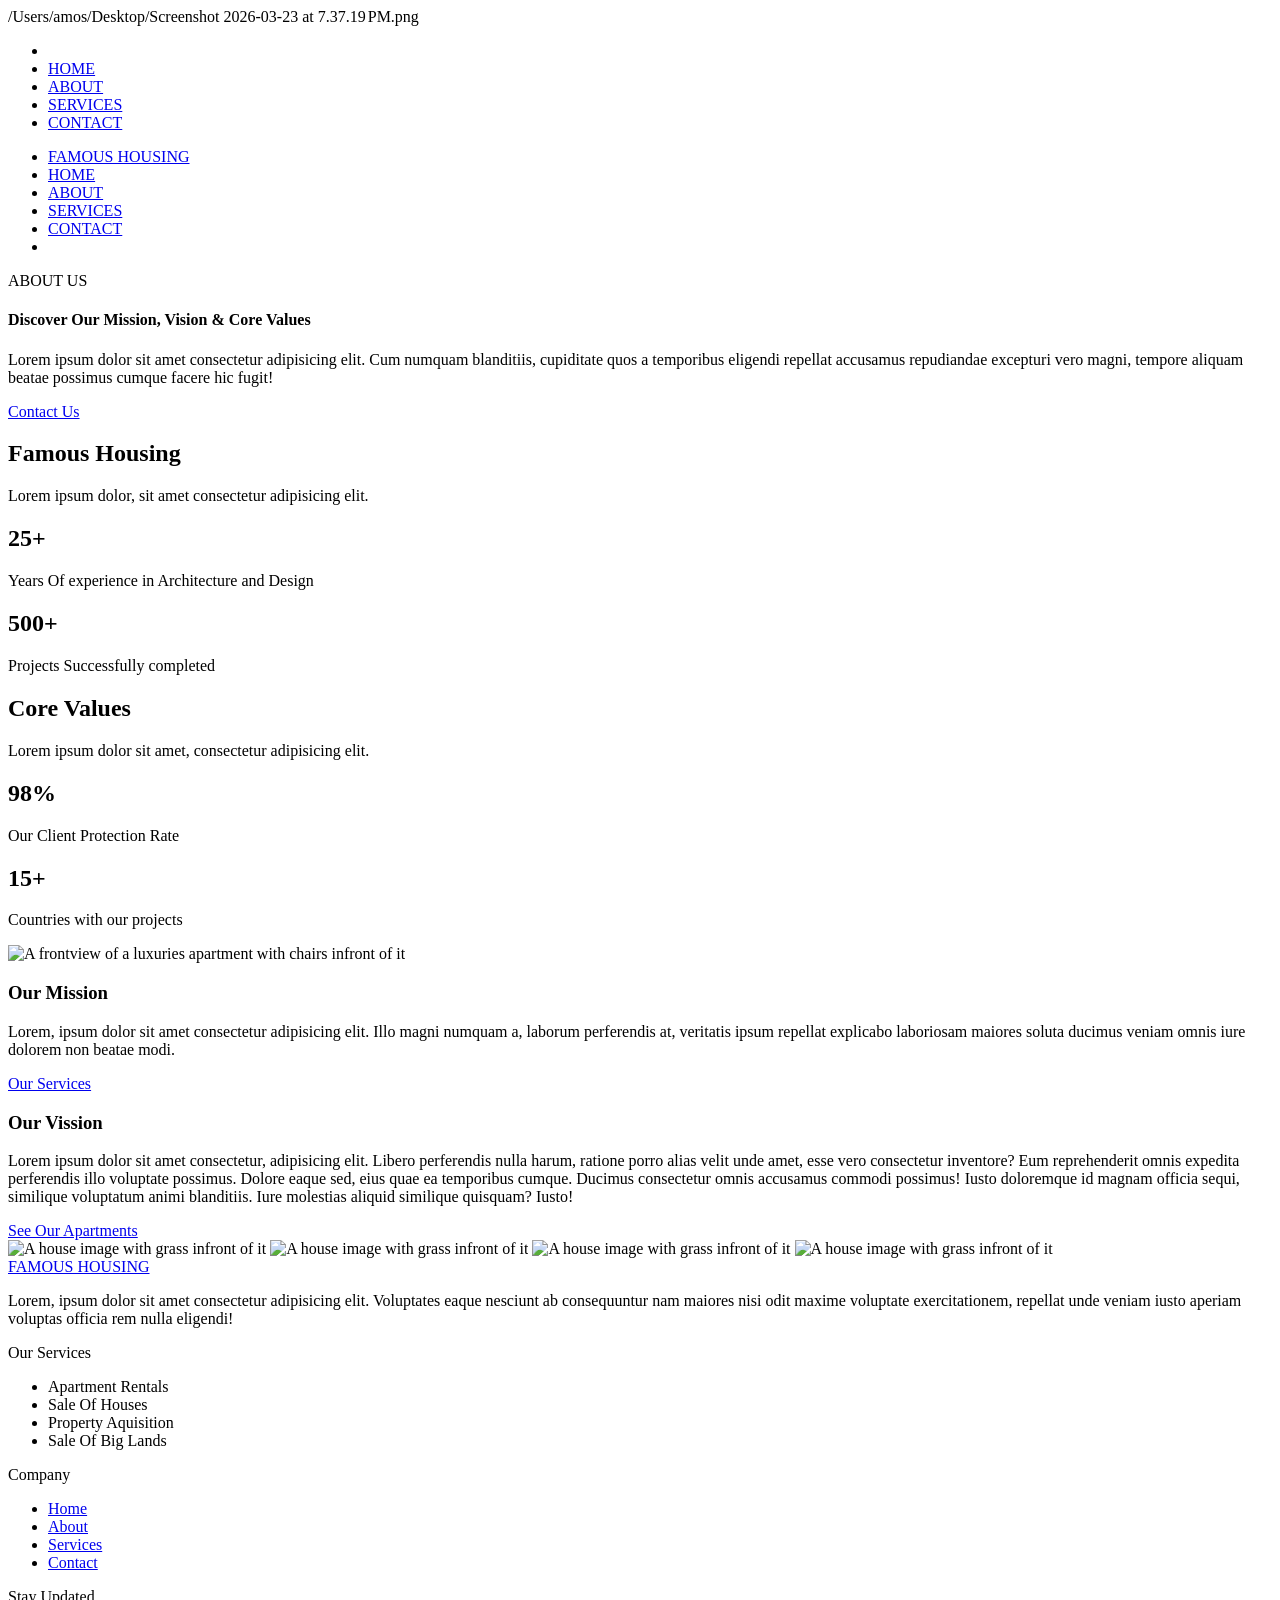
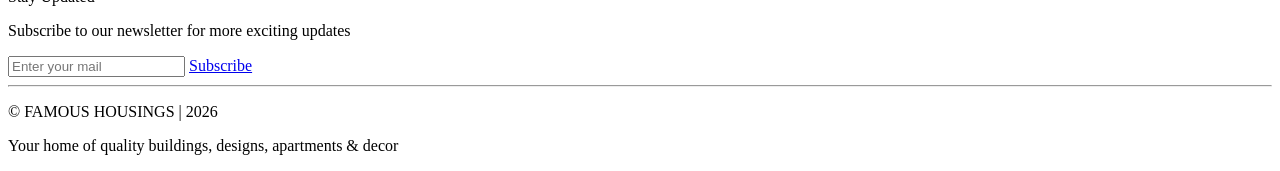
==== commit 06212580: "all" ====
--- a/about.html
+++ b/about.html
@@ -4,7 +4,7 @@
     <meta charset="UTF-8">
     <meta name="viewport" content="width=device-width, initial-scale=1.0">
     <title>About Us</title>
-   <link rel="stylesheet" href="css/about.css">
+   <link rel="stylesheet" href="css/about.css">/Users/amos/Desktop/Screenshot 2026-03-23 at 7.37.19 PM.png
    <link rel="stylesheet" href="css/nav.css">
    <link rel="stylesheet" href="css/aboutMedia.css">
 </head>
